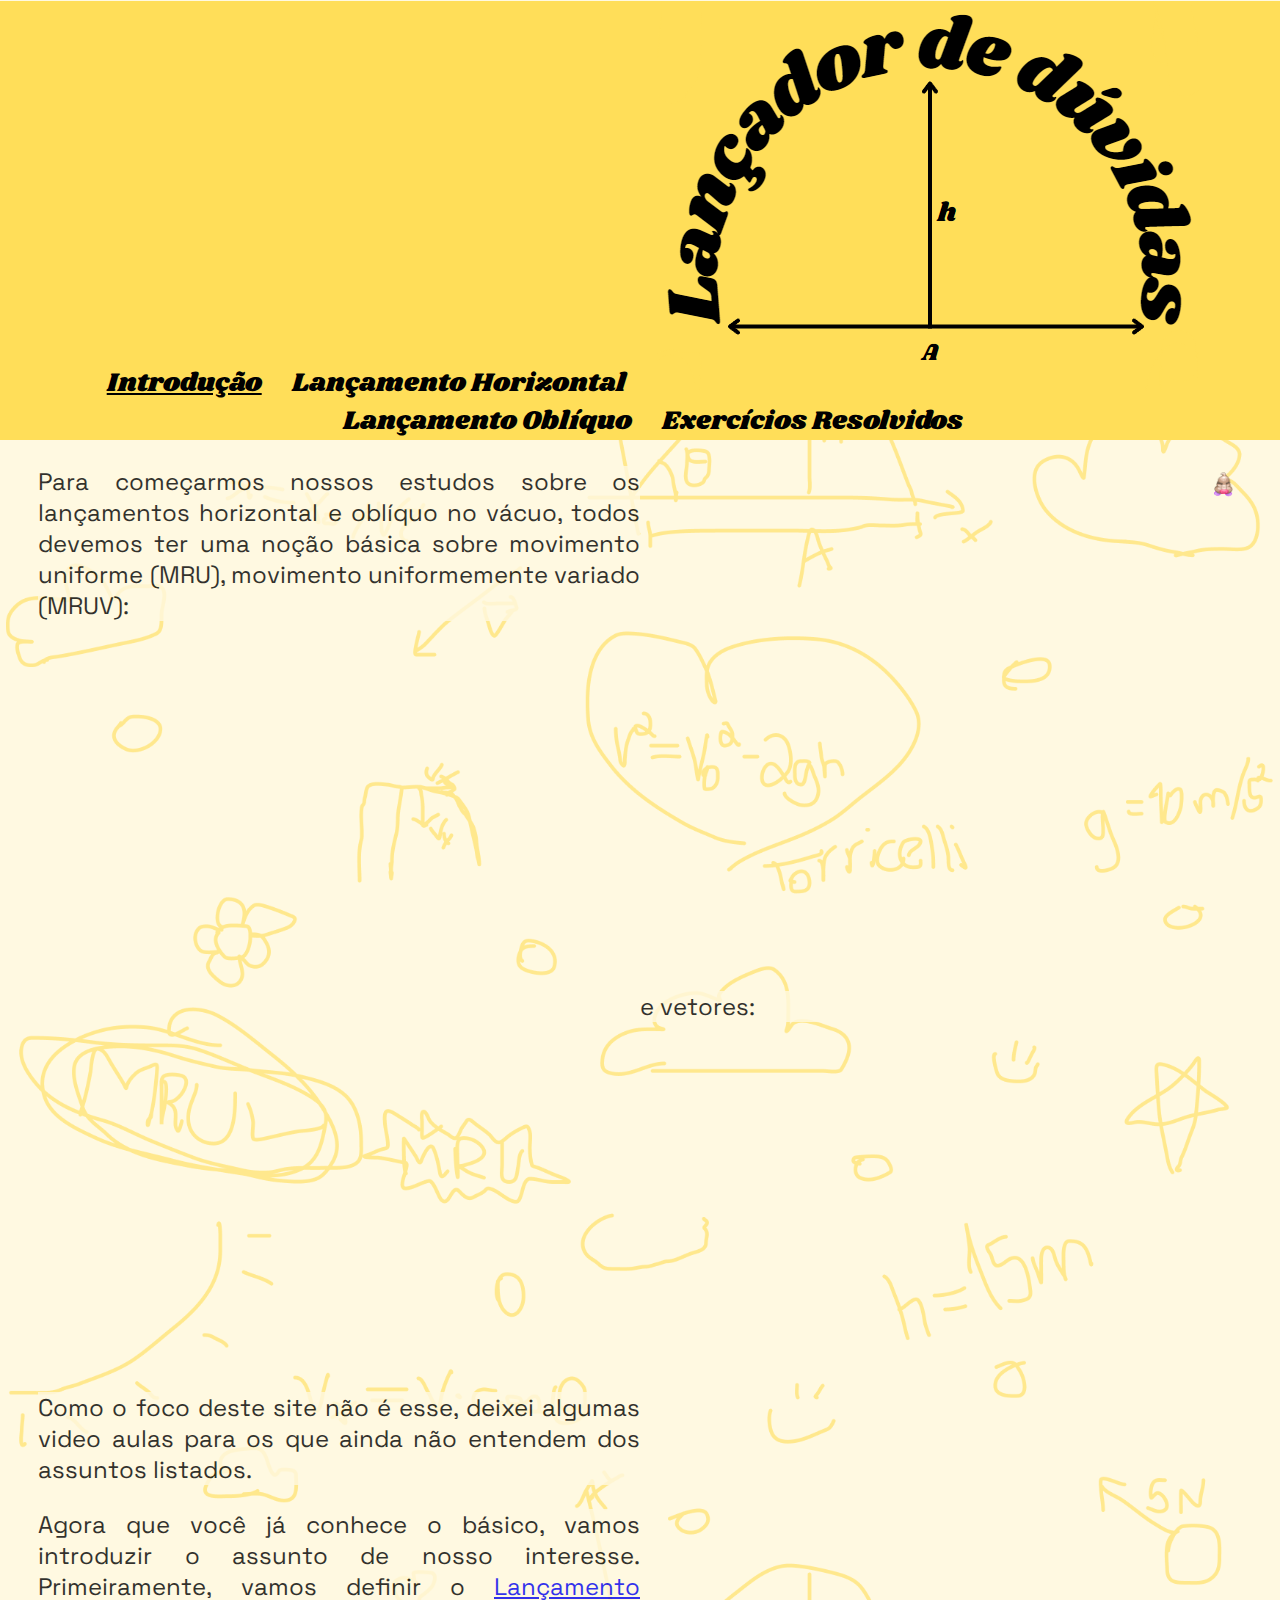
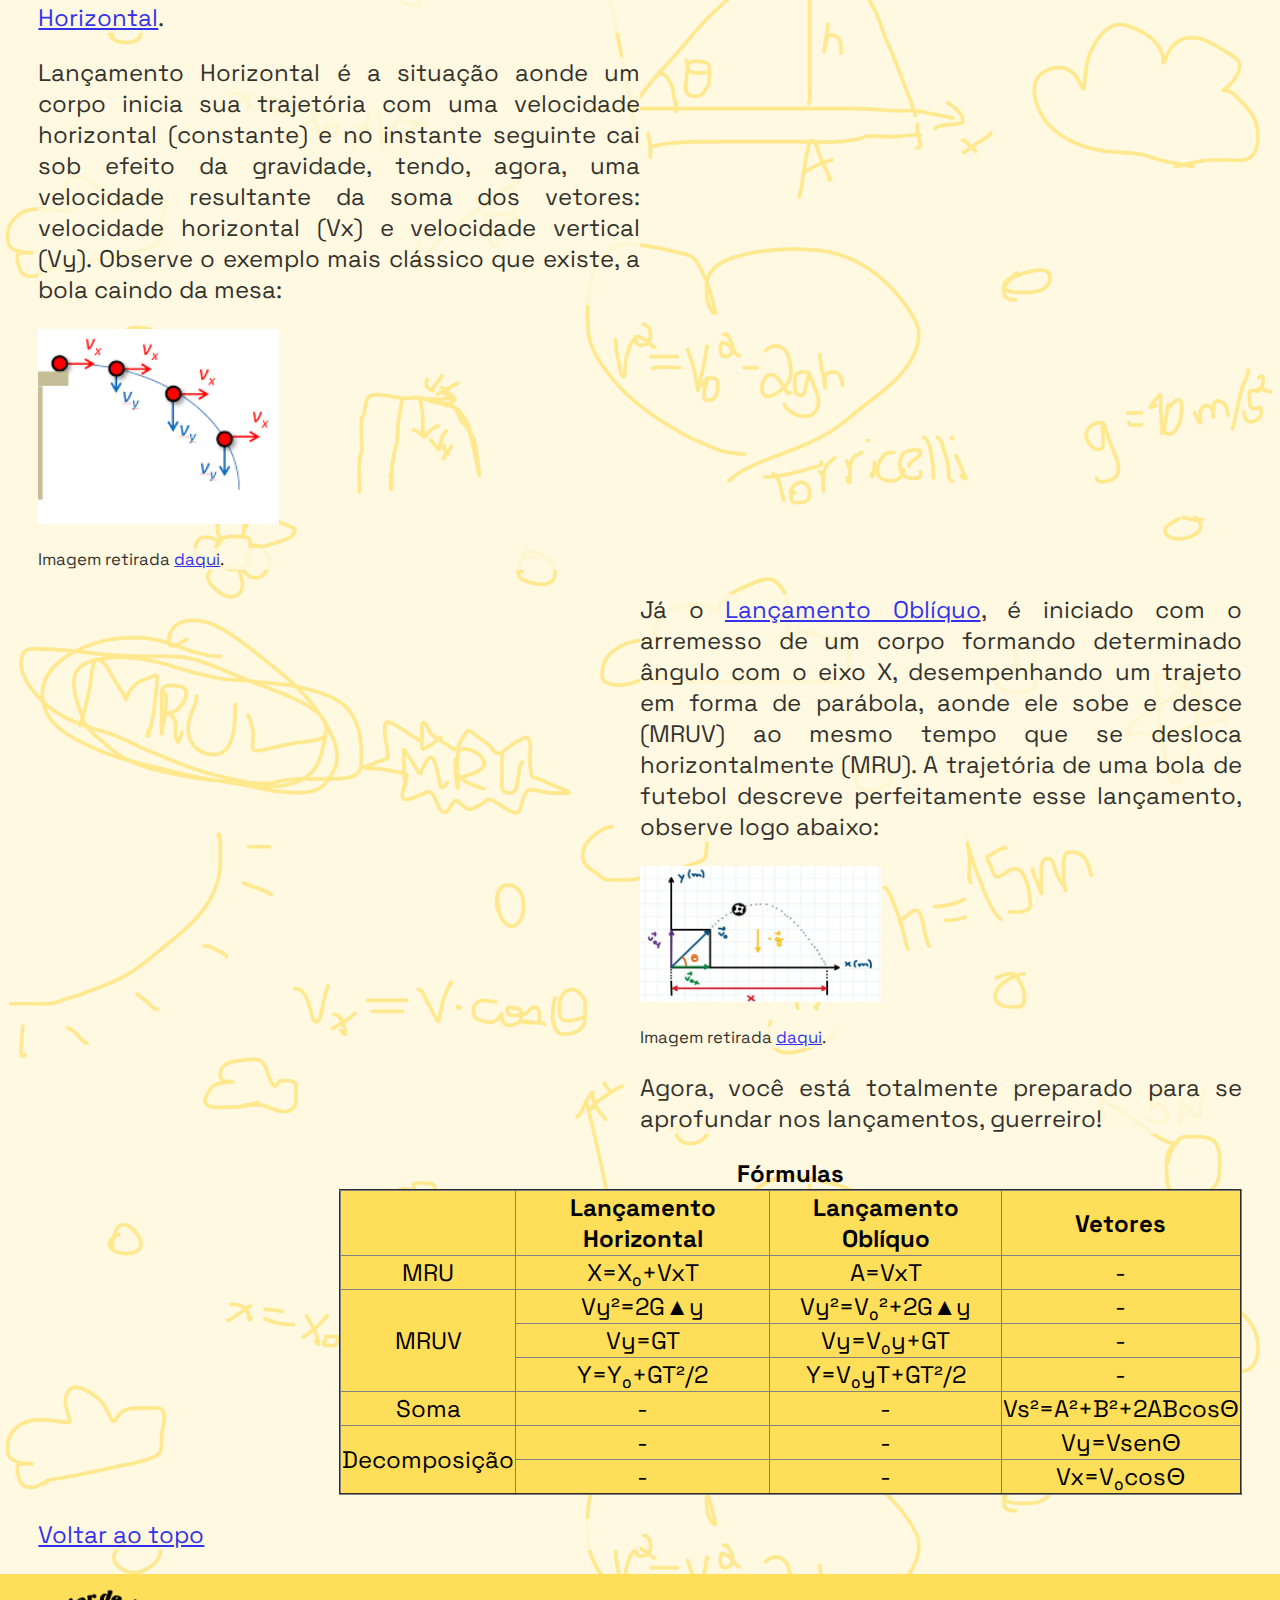
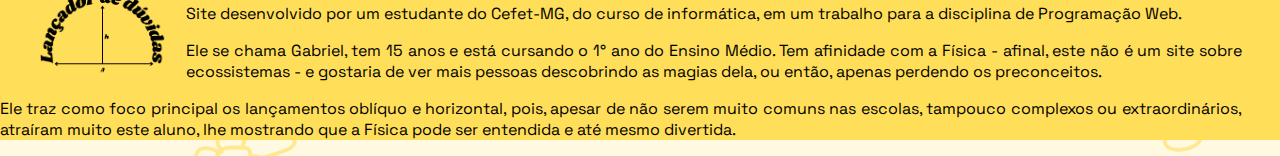
==== index.html @ 05a36626 "pagina principal" ====
<!DOCTYPE html>
<html lang="en">

<head>
    <meta charset="UTF-8">
    <meta http-equiv="X-UA-Compatible" content="IE=edge">
    <meta name="viewport" content="width=device-width, initial-scale=1.0">
    <title>Lançador de dúvidas</title>
    <link rel="stylesheet" type="text/css" href="stile.css" />
    <link rel="preconnect" href="https://fonts.googleapis.com">
    <link rel="preconnect" href="https://fonts.gstatic.com" crossorigin>
    <link href="https://fonts.googleapis.com/css2?family=Shrikhand&display=swap" rel="stylesheet">
    <link rel="preconnect" href="https://fonts.googleapis.com">
    <link rel="preconnect" href="https://fonts.gstatic.com" crossorigin>
    <link href="https://fonts.googleapis.com/css2?family=Space+Grotesk&display=swap" rel="stylesheet">
    <link rel="shortcut icon" href="./imgs/Logotipo.png">
</head>

<body>
    <header>
        <ul>
            <li class="sublinhado"><a href="index.html">Introdução</a></li>
            <li><a href="lhorizontal.html">Lançamento Horizontal</a></li>
            <li><img src="./imgs/Logotipo.png"
                    alt="Logotipo do site, é um desenho de um lançamento oblíquo feito com palavras"></li>
            <li><a href="lobliquo.html">Lançamento Oblíquo</a></li>
            <li><a href="exercicios.html">Exercícios Resolvidos</a></li>
        </ul>
    </header>
    <main>
        <a id="sorvetinho" href="https://poki.com.br/g/bad-ice-cream"><img src="./imgs/bad_icream.png"
                alt="sorvetinho do mau"></a>
        <p class="impar" id="semclear">
            Para começarmos nossos estudos sobre os lançamentos horizontal e oblíquo no
            vácuo, todos devemos ter uma noção básica sobre movimento uniforme (MRU),
            movimento uniformemente variado (MRUV):
        </p>
        <iframe class="impar" width="560" height="315" src="https://www.youtube.com/embed/4nbrPfeBbWY"
            title="YouTube video player" frameborder="0"
            allow="accelerometer; autoplay; clipboard-write; encrypted-media; gyroscope; picture-in-picture; web-share"
            allowfullscreen></iframe>
        <p class="par">
            e vetores:
        </p>
        <iframe class="par" width="560" height="315" src="https://www.youtube.com/embed/lexlX6PurIU"
            title="YouTube video player" frameborder="0"
            allow="accelerometer; autoplay; clipboard-write; encrypted-media; gyroscope; picture-in-picture; web-share"
            allowfullscreen></iframe>
        <p class="impar">
            Como o foco deste site não é esse, deixei algumas video aulas para os que
            ainda não entendem dos assuntos listados.
        </p>
        <p class="impar">
            Agora que você já conhece o básico, vamos introduzir o assunto de nosso
            interesse. Primeiramente, vamos definir o <a href="lhorizontal.html">Lançamento Horizontal</a>.
        </p>
        <p class="impar">
            Lançamento Horizontal é a situação aonde um corpo inicia sua trajetória com uma
            velocidade horizontal (constante) e no instante seguinte cai sob efeito da gravidade,
            tendo, agora, uma velocidade resultante da soma dos vetores: velocidade horizontal
            (Vx) e velocidade vertical (Vy). Observe o exemplo mais clássico que existe, a
            bola caindo da mesa:
        </p>
        <img class="imgbola" src="./imgs/lancamento_bola.png" alt="Uma bola sendo lançada de uma mesa">
        <p class="impar legenda">
            Imagem retirada <a
                href="https://blog.professorbrunofernandes.com.br/2019/06/06/resumo-de-fisica-lancamento-horizontal/">daqui</a>.
        </p>
        <p class="par">
            Já o <a href="lobliquo.html">Lançamento Oblíquo</a>, é iniciado com o arremesso de um corpo formando
            determinado ângulo com o eixo X, desempenhando um trajeto em forma de parábola,
            aonde ele sobe e desce (MRUV) ao mesmo tempo que se desloca horizontalmente
            (MRU). A trajetória de uma bola de futebol descreve perfeitamente esse
            lançamento, observe logo abaixo:
        </p>
        <img class="imgbola par" src="./imgs/obliquo_bola.jpg" alt="Lançamento de uma bola de futebol">
        <p class="legenda par">
            Imagem retirada <a href="https://brainly.com.br/tarefa/29369059">daqui</a>.
        </p>
        <p class="par">
            Agora, você está totalmente preparado para se aprofundar nos lançamentos, guerreiro!
        </p>
        <table border="2%">
            <thead>
                <caption><strong>Fórmulas</strong></caption>
                <tr>
                    <th>&nbsp;</th>
                    <th>Lançamento Horizontal</th>
                    <th>Lançamento Oblíquo</th>
                    <th>Vetores</th>
                </tr>
            </thead>
            <tbody>
                <tr>
                    <td>MRU</td>
                    <td>X=X&#8320;+VxT</td>
                    <td>A=VxT</td>
                    <td>-</td>
                </tr>
                <tr>
                    <td rowspan="3">MRUV</td>
                    <td>Vy²=2G▲y</td>
                    <td>Vy²=V&#8320;²+2G▲y</td>
                    <td>-</td>
                </tr>
                <tr>
                    <td>Vy=GT</td>
                    <td>Vy=V&#8320;y+GT</td>
                    <td>-</td>
                </tr>
                <tr>
                    <td>Y=Y&#8320;+GT²/2</td>
                    <td>Y=V&#8320;yT+GT²/2</td>
                    <td>-</td>
                </tr>
                <tr>
                    <td>Soma</td>
                    <td>-</td>
                    <td>-</td>
                    <td>Vs²=A²+B²+2ABcos&Theta;</td>
                </tr>
                <tr>
                    <td rowspan="2">Decomposição</td>
                    <td>-</td>
                    <td>-</td>
                    <td>Vy=Vsen&Theta;</td>
                </tr>
                <tr>
                    <td>-</td>
                    <td>-</td>
                    <td>Vx=V&#8320;cos&Theta;</td>
                </tr>
            </tbody>
        </table>
        <p class="impar">
            <a href="index.html">Voltar ao topo</a>
        </p>
    </main>
    <footer>
        <img id="logofinal" src="./imgs/Logotipo.png" alt="Logotipo">
        <p>
            Site desenvolvido por um estudante do Cefet-MG, do curso de informática,
            em um trabalho para a disciplina de Programação Web.
        </p>
        <p>
            Ele se chama Gabriel, tem 15 anos e está cursando o 1° ano do Ensino Médio.
            Tem afinidade com a Física - afinal, este não é um site sobre ecossistemas -
            e gostaria de ver mais pessoas descobrindo as magias dela, ou então, apenas
            perdendo os preconceitos.
        </p>
        <p>
            Ele traz como foco principal os lançamentos oblíquo e horizontal, pois,
            apesar de não serem muito comuns nas escolas, tampouco complexos ou
            extraordinários, atraíram muito este aluno, lhe mostrando que a Física
            pode ser entendida e até mesmo divertida.
        </p>
    </footer>
</body>

</html>
---- stile.css ----
html,
body {
    min-height: 100%;
}

body {
    margin: 0%;
    background-image: url(./imgs/background.png);
    background-size: contain;
    font-family: 'Space Grotesk', sans-serif;
    text-align: justify;
}

body ::selection,
body::selection{
    color: orangered;
    background: #FFDE59;
}

header {
    background-color: #FFDE59;
    text-align: center;
    font-family: 'Shrikhand', cursive;
    font-size: 165%;
    margin-top: -2%;
}

header a {
    text-decoration: none;
    color: black;
}

header a:hover {
    color: #6b5600;
}

header a:active {
    color: orangered;
}

.sublinhado {
    text-decoration: underline;
}

ul {
    padding-left: 0%;
}

li {
    display: inline-block;
    margin-left: 2%;
}

a img {
    width: 3%;
    float: right;
    animation: girando .5s ease-in 0s infinite alternate;
}

@keyframes girando {
    to {
        transform: rotate(-45deg);
    }

    from {
        transform: rotate(45deg);
    }
}

#semclear {
    clear: none;
}

main {
    margin-left: 3%;
    margin-right: 3%;
    font-size: 150%;
}

main p {
    opacity: 80%;
    clear: both;
    background: #FFF9E1;
}

.impar {
    margin-right: 50%;
}

.par {
    margin-left: 50%;
}

.imgbola{
    width: 20%;
}
.imgbola:hover{
    animation: girando .5s ease-in 0s infinite alternate;
}

.legenda{
    font-size: 70%;
}

table{
    text-align: center;
    margin-left: 25%;
    background: #FFDE59;
    border-collapse: collapse;
}

tr:hover{
    background: #ecbf0b;
}

footer {
    background: #FFDE59;
    clear: both;
    padding-top: 1%;
}

footer p {
    margin-right: 3%;
}

#logofinal {
    float: left;
    width: 10%;
    border: #FFDE59 solid 1%;
    padding-right: 1.5%;
    margin-left: 3%;
}
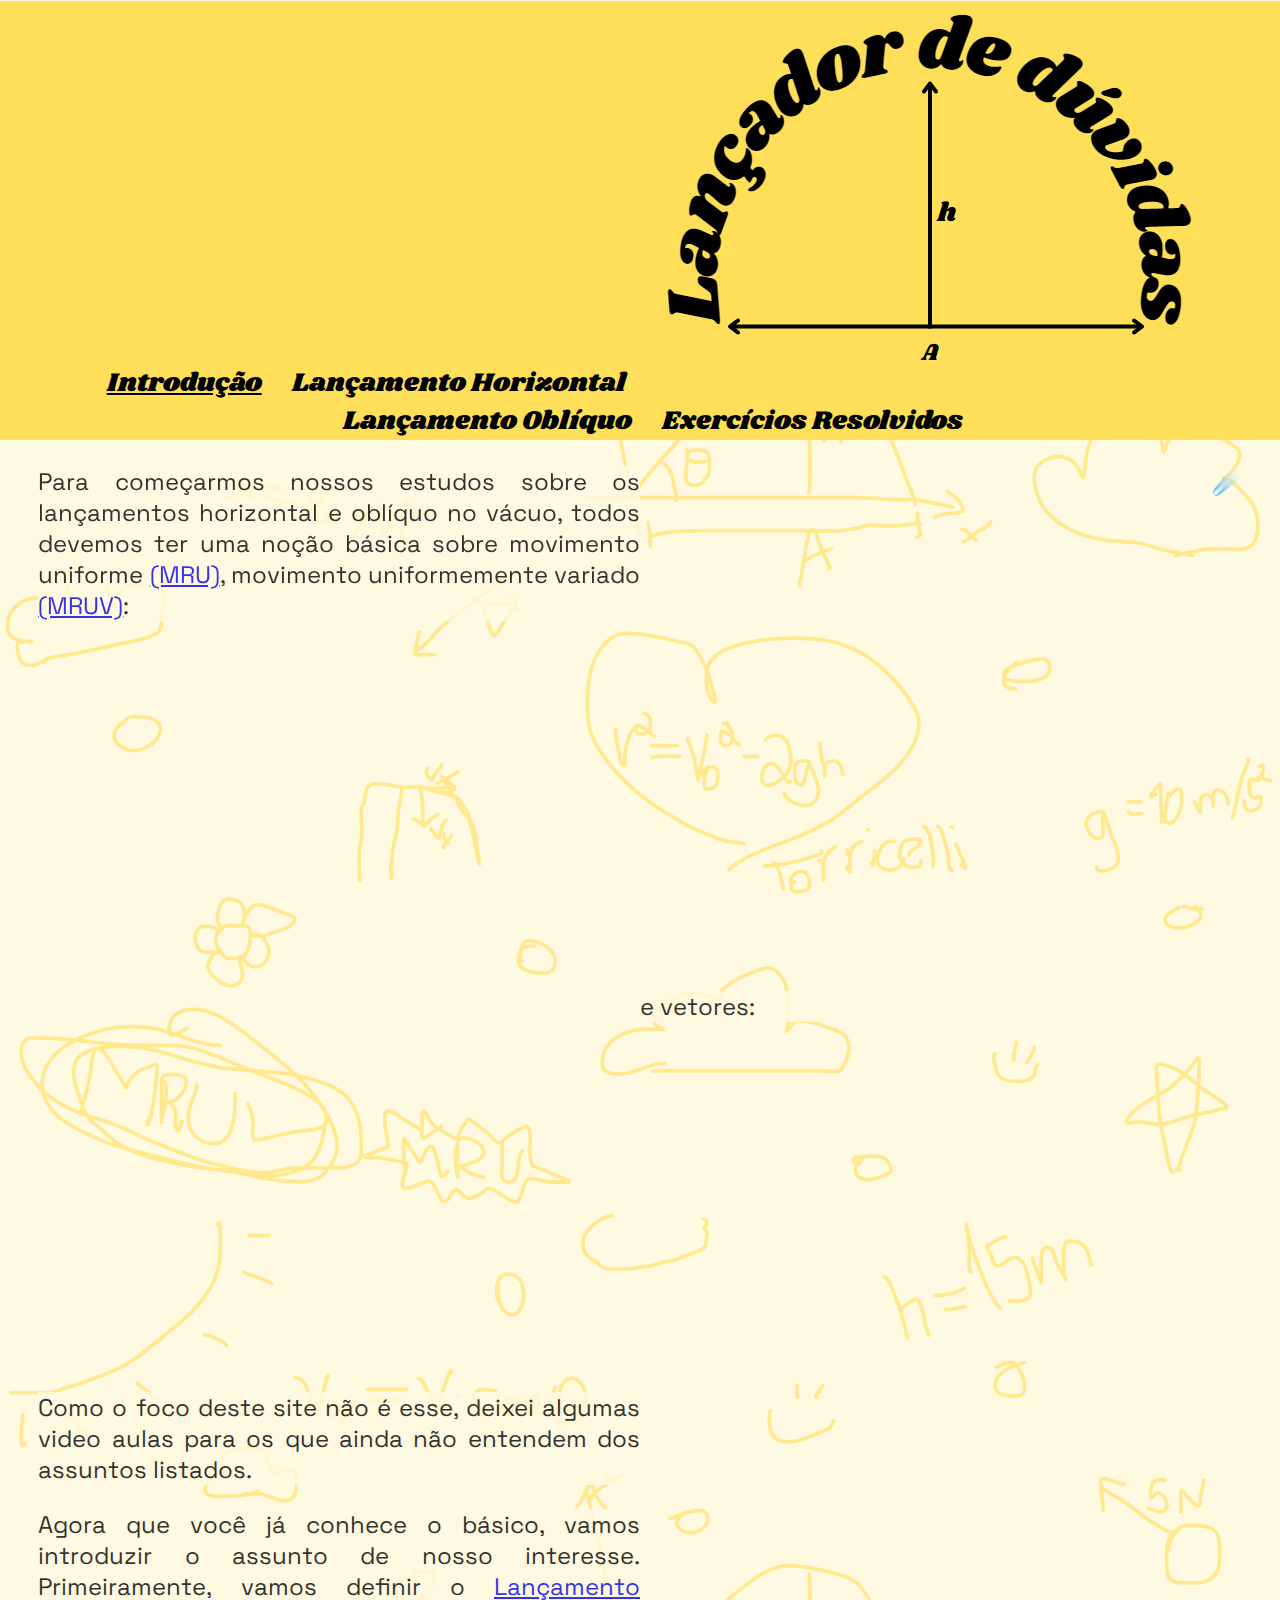
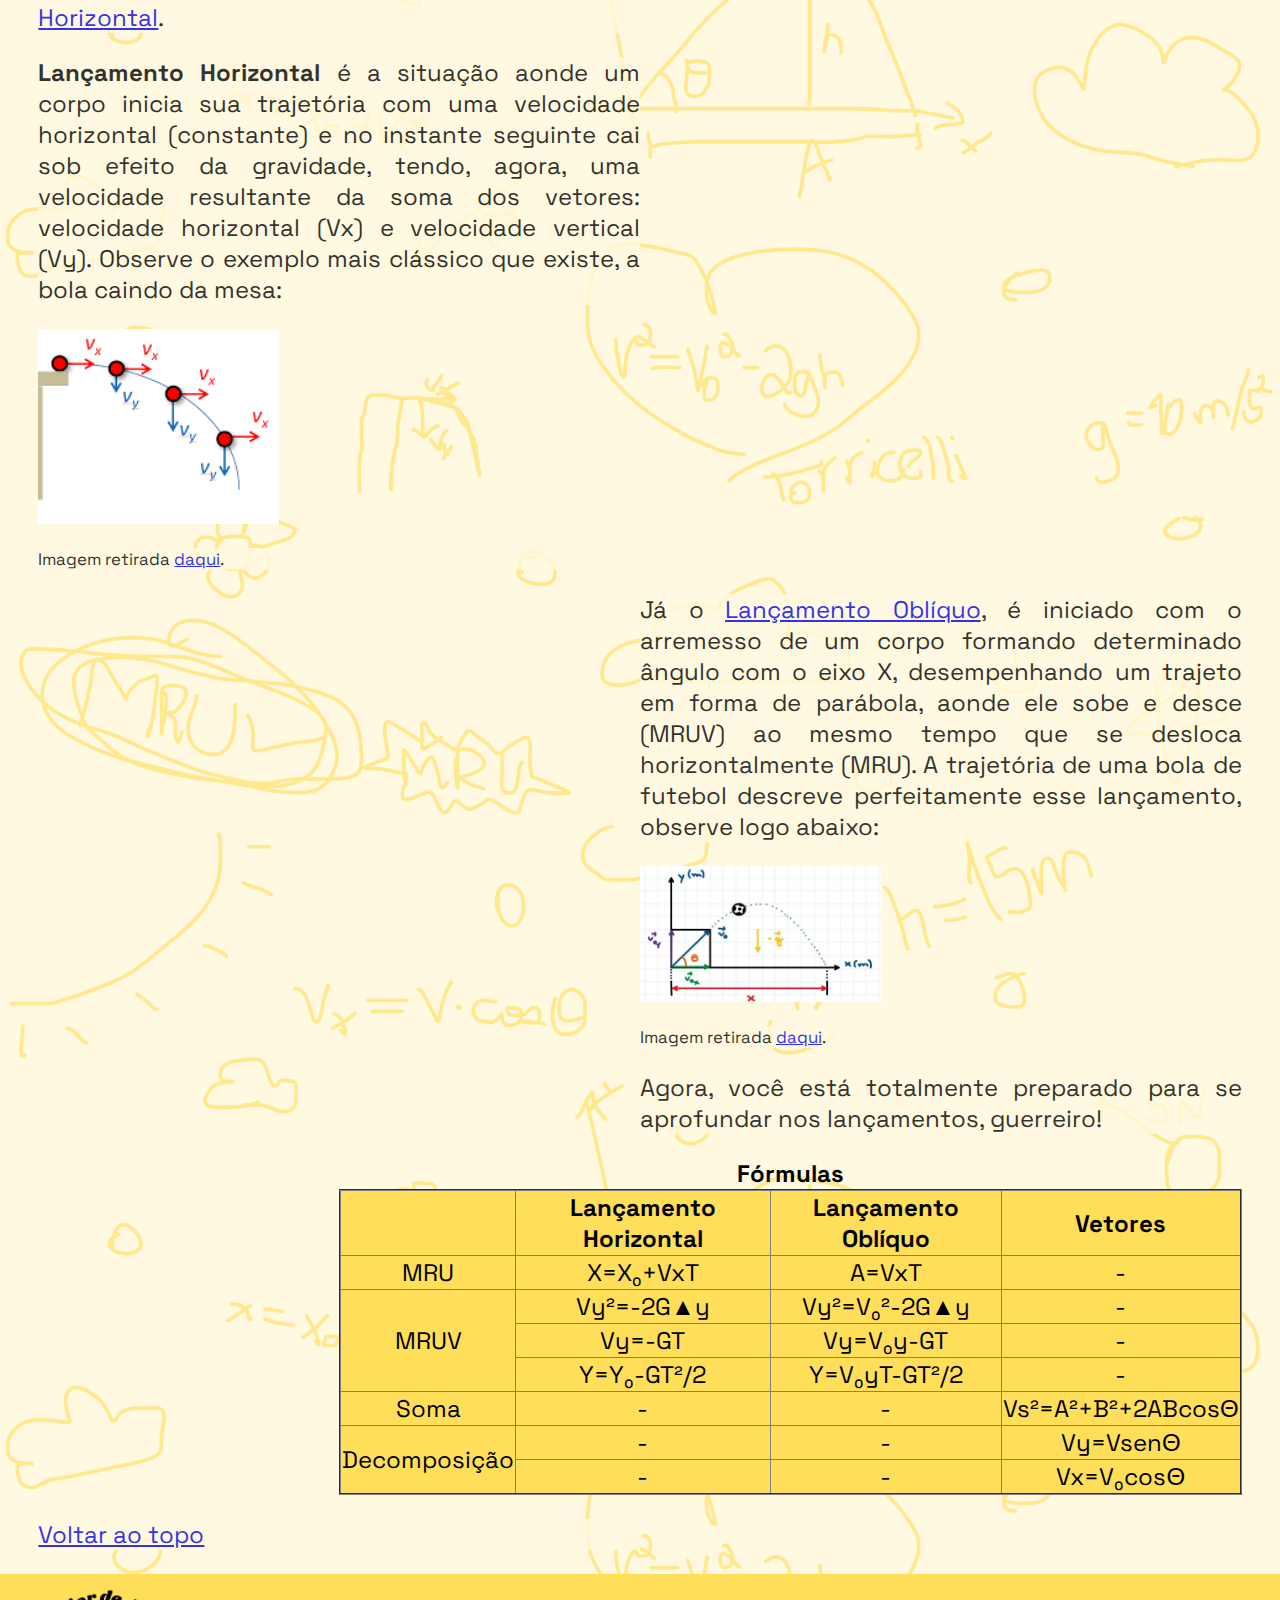
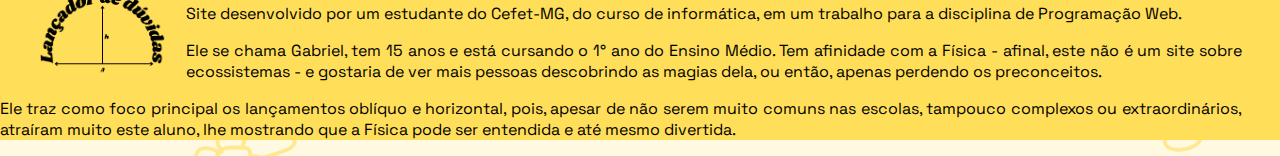
==== commit e164c003: "mapas mentais/mudanças lançamento horizontal" ====
--- a/index.html
+++ b/index.html
@@ -28,12 +28,11 @@
         </ul>
     </header>
     <main>
-        <a id="sorvetinho" href="https://poki.com.br/g/bad-ice-cream"><img src="./imgs/bad_icream.png"
-                alt="sorvetinho do mau"></a>
-        <p class="impar" id="semclear">
+        <a class="easteregg" href="https://phet.colorado.edu/sims/html/projectile-motion/latest/projectile-motion_all.html?locale=pt_BR">☄️</a>
+        <p class="impar semclear">
             Para começarmos nossos estudos sobre os lançamentos horizontal e oblíquo no
-            vácuo, todos devemos ter uma noção básica sobre movimento uniforme (MRU),
-            movimento uniformemente variado (MRUV):
+            vácuo, todos devemos ter uma noção básica sobre movimento uniforme <a href="./imgs/mapa_mru.pdf">(MRU)</a>,
+            movimento uniformemente variado <a href="./imgs/mapa_mruv.jpeg">(MRUV)</a>:
         </p>
         <iframe class="impar" width="560" height="315" src="https://www.youtube.com/embed/4nbrPfeBbWY"
             title="YouTube video player" frameborder="0"
@@ -55,7 +54,7 @@
             interesse. Primeiramente, vamos definir o <a href="lhorizontal.html">Lançamento Horizontal</a>.
         </p>
         <p class="impar">
-            Lançamento Horizontal é a situação aonde um corpo inicia sua trajetória com uma
+            <strong>Lançamento Horizontal </strong>é a situação aonde um corpo inicia sua trajetória com uma
             velocidade horizontal (constante) e no instante seguinte cai sob efeito da gravidade,
             tendo, agora, uma velocidade resultante da soma dos vetores: velocidade horizontal
             (Vx) e velocidade vertical (Vy). Observe o exemplo mais clássico que existe, a
@@ -99,18 +98,18 @@
                 </tr>
                 <tr>
                     <td rowspan="3">MRUV</td>
-                    <td>Vy²=2G▲y</td>
-                    <td>Vy²=V&#8320;²+2G▲y</td>
+                    <td>Vy²=-2G▲y</td>
+                    <td>Vy²=V&#8320;²-2G▲y</td>
                     <td>-</td>
                 </tr>
                 <tr>
-                    <td>Vy=GT</td>
-                    <td>Vy=V&#8320;y+GT</td>
+                    <td>Vy=-GT</td>
+                    <td>Vy=V&#8320;y-GT</td>
                     <td>-</td>
                 </tr>
                 <tr>
-                    <td>Y=Y&#8320;+GT²/2</td>
-                    <td>Y=V&#8320;yT+GT²/2</td>
+                    <td>Y=Y&#8320;-GT²/2</td>
+                    <td>Y=V&#8320;yT-GT²/2</td>
                     <td>-</td>
                 </tr>
                 <tr>
--- a/stile.css
+++ b/stile.css
@@ -51,10 +51,14 @@
     margin-left: 2%;
 }
 
-a img {
-    width: 3%;
+.easteregg {
+    text-size: 200%;
     float: right;
-    animation: girando .5s ease-in 0s infinite alternate;
+    animation: girando .5s ease-in-out 0s infinite alternate;
+    text-decoration: none;
+    position: sticky;
+    right: 1%;
+    top: 5%;
 }
 
 @keyframes girando {
@@ -67,7 +71,7 @@
     }
 }
 
-#semclear {
+.semclear {
     clear: none;
 }
 
@@ -129,4 +133,29 @@
     border: #FFDE59 solid 1%;
     padding-right: 1.5%;
     margin-left: 3%;
+}
+#arremesso{
+    margin-left: 45%;
+    margin-right: 49.5%;
+    opacity: 1;
+    background: none;
+    font-size: 300%;
+    position: relative;
+    animation: lhorizontal 3s ease-in 0s infinite normal;
+}
+@keyframes lhorizontal {
+    to{
+        top: 0;
+        left:0;
+    }
+    from{
+        transform: translateY(-100%);
+        left: -10%;
+    }
+}
+dl{
+    opacity: .8;
+}
+#creditos{
+    font-size: 85%;
 }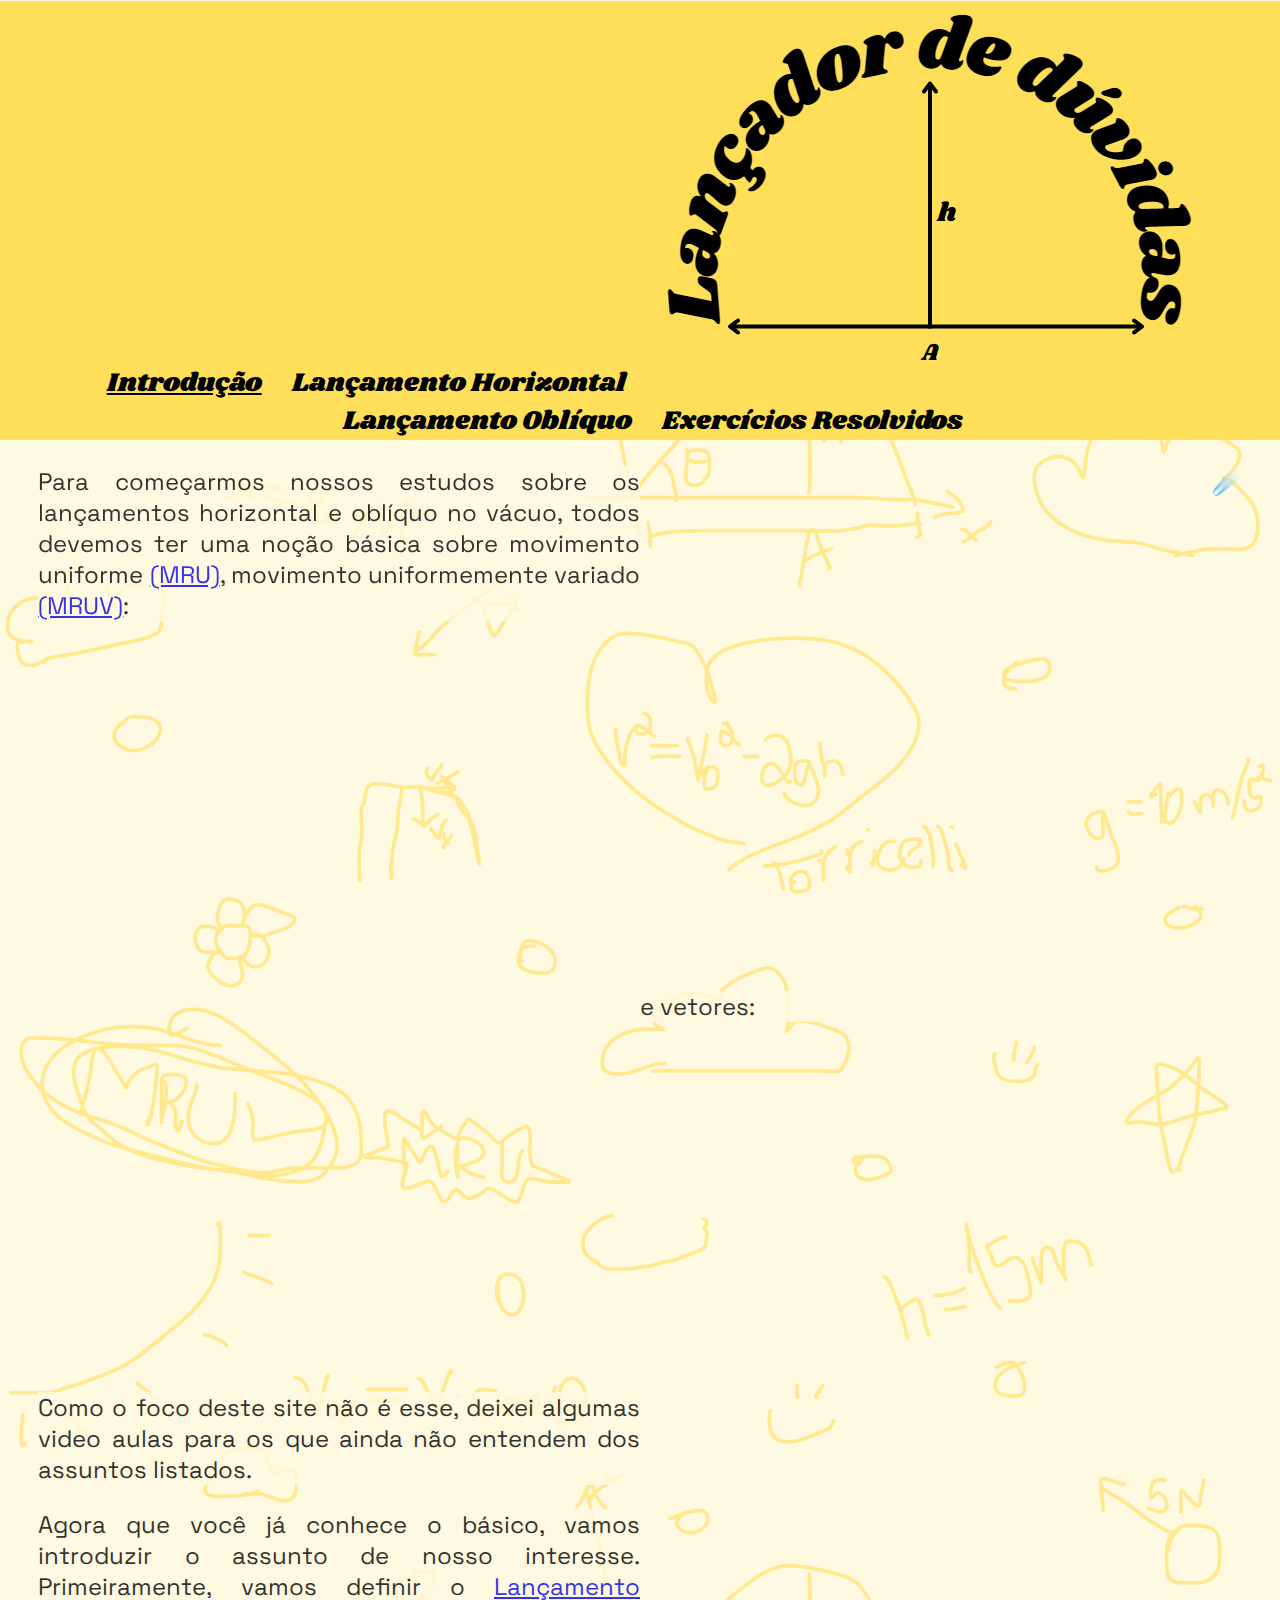
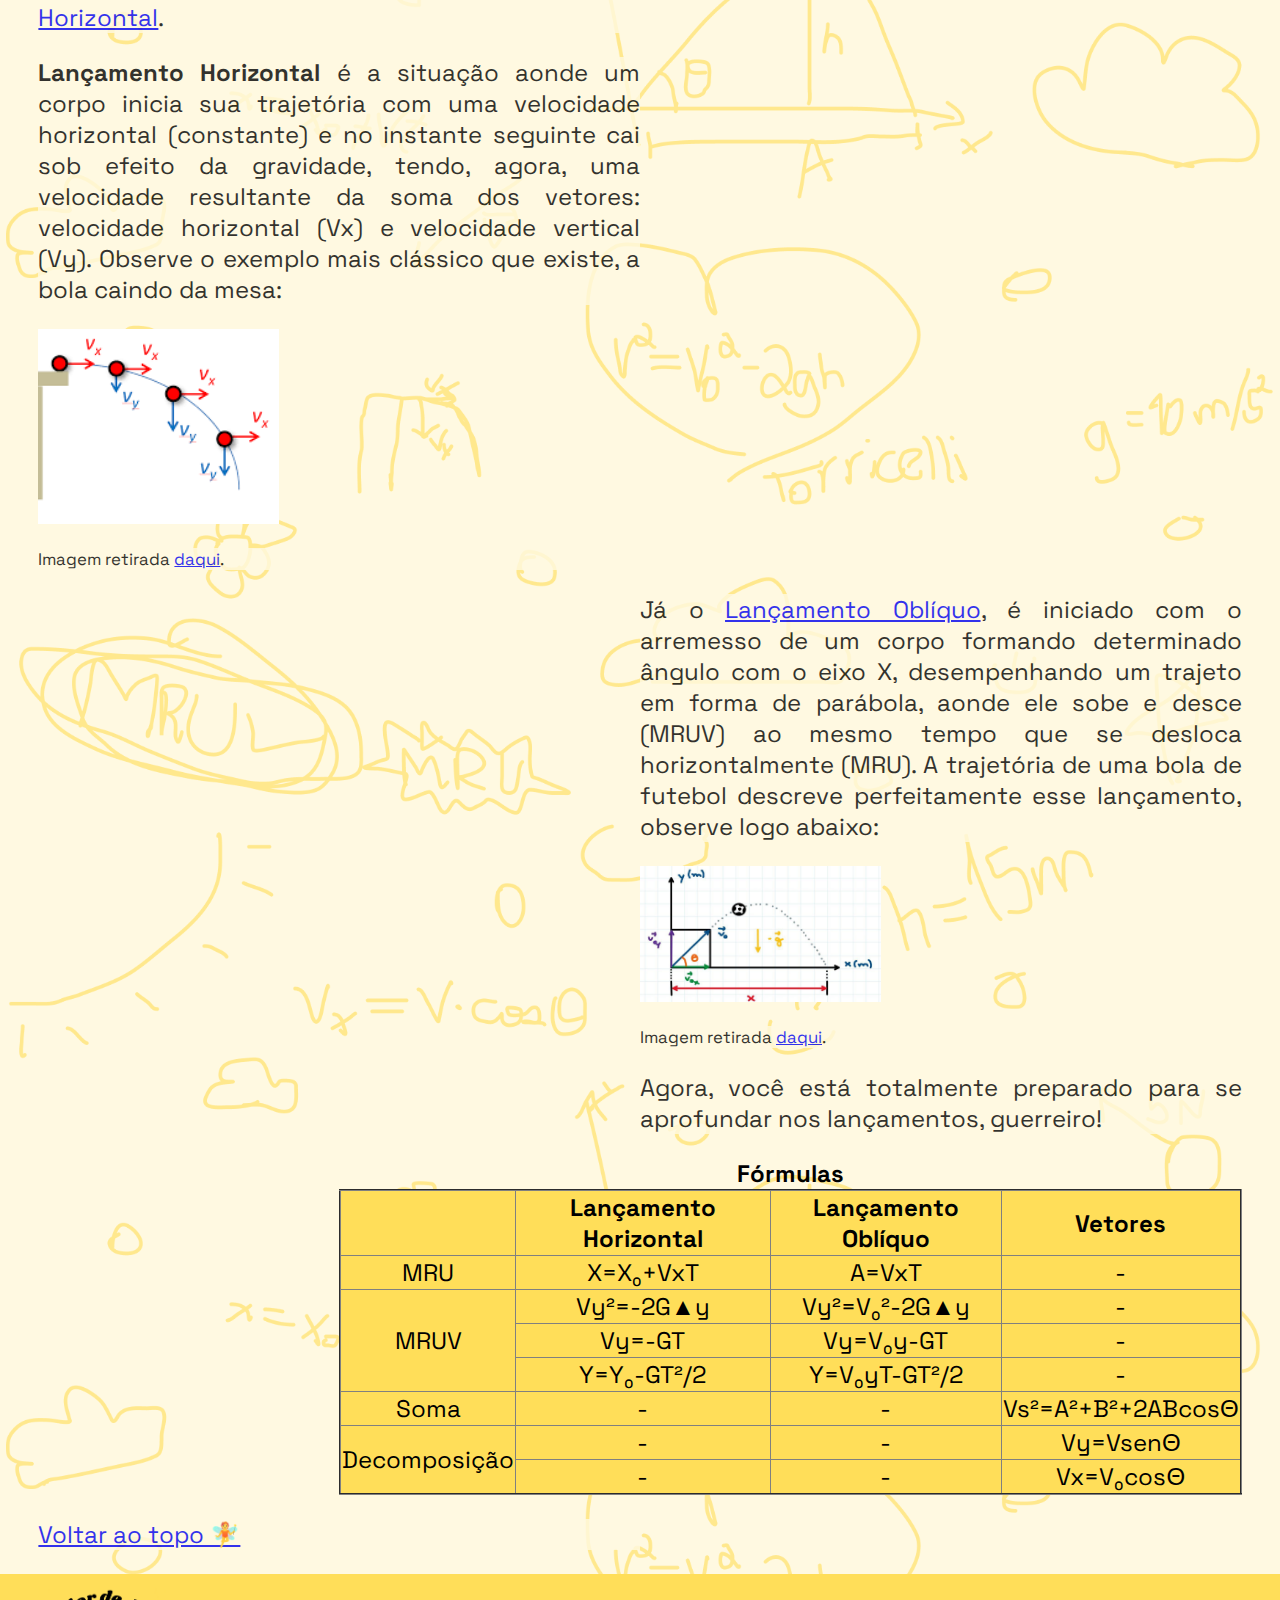
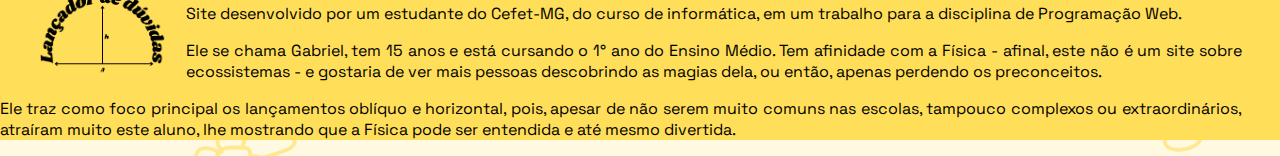
==== commit db75a9ef: "lançamento horizontal pronto" ====
--- a/index.html
+++ b/index.html
@@ -132,7 +132,7 @@
             </tbody>
         </table>
         <p class="impar">
-            <a href="index.html">Voltar ao topo</a>
+            <a href="index.html">Voltar ao topo 🧚</a>
         </p>
     </main>
     <footer>
--- a/stile.css
+++ b/stile.css
@@ -153,8 +153,15 @@
         left: -10%;
     }
 }
+main li{
+    opacity: .8;
+    display: block;
+}
 dl{
     opacity: .8;
+}
+dd{
+    margin-left: 0%;
 }
 #creditos{
     font-size: 85%;
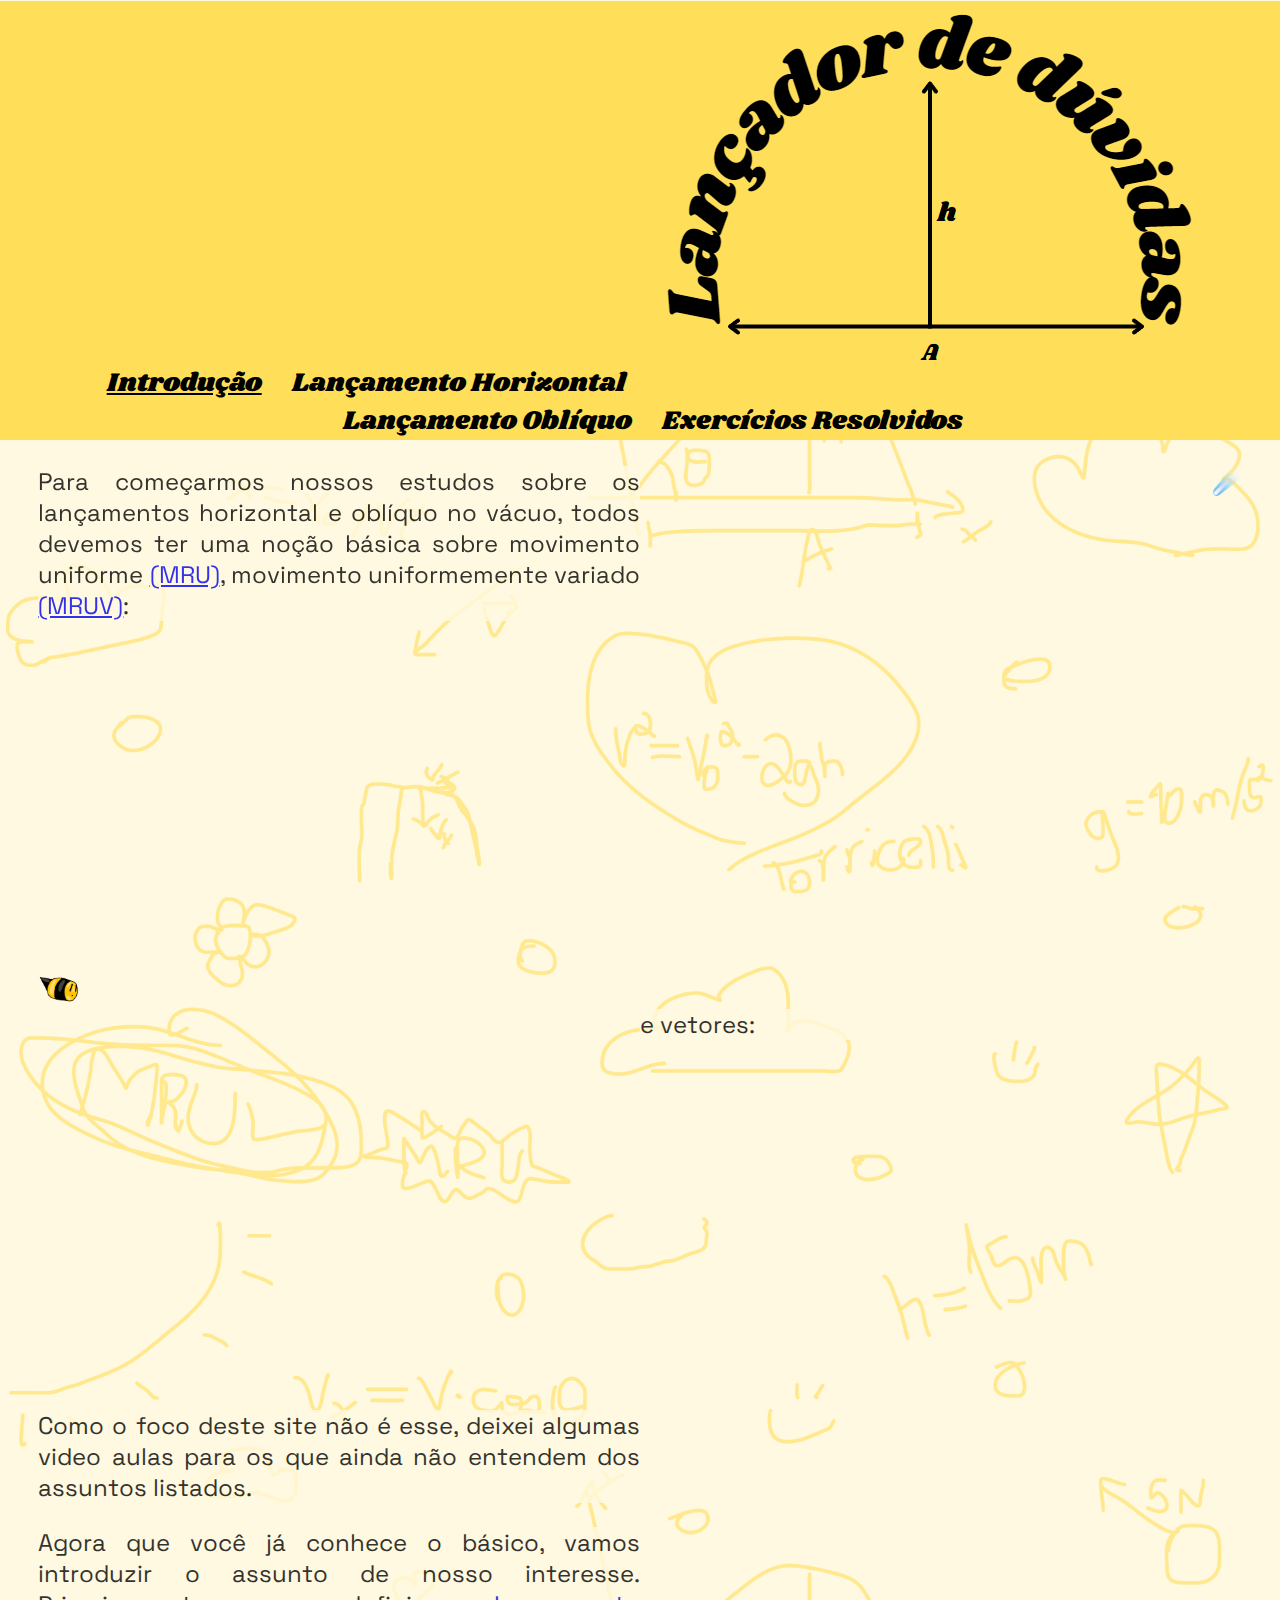
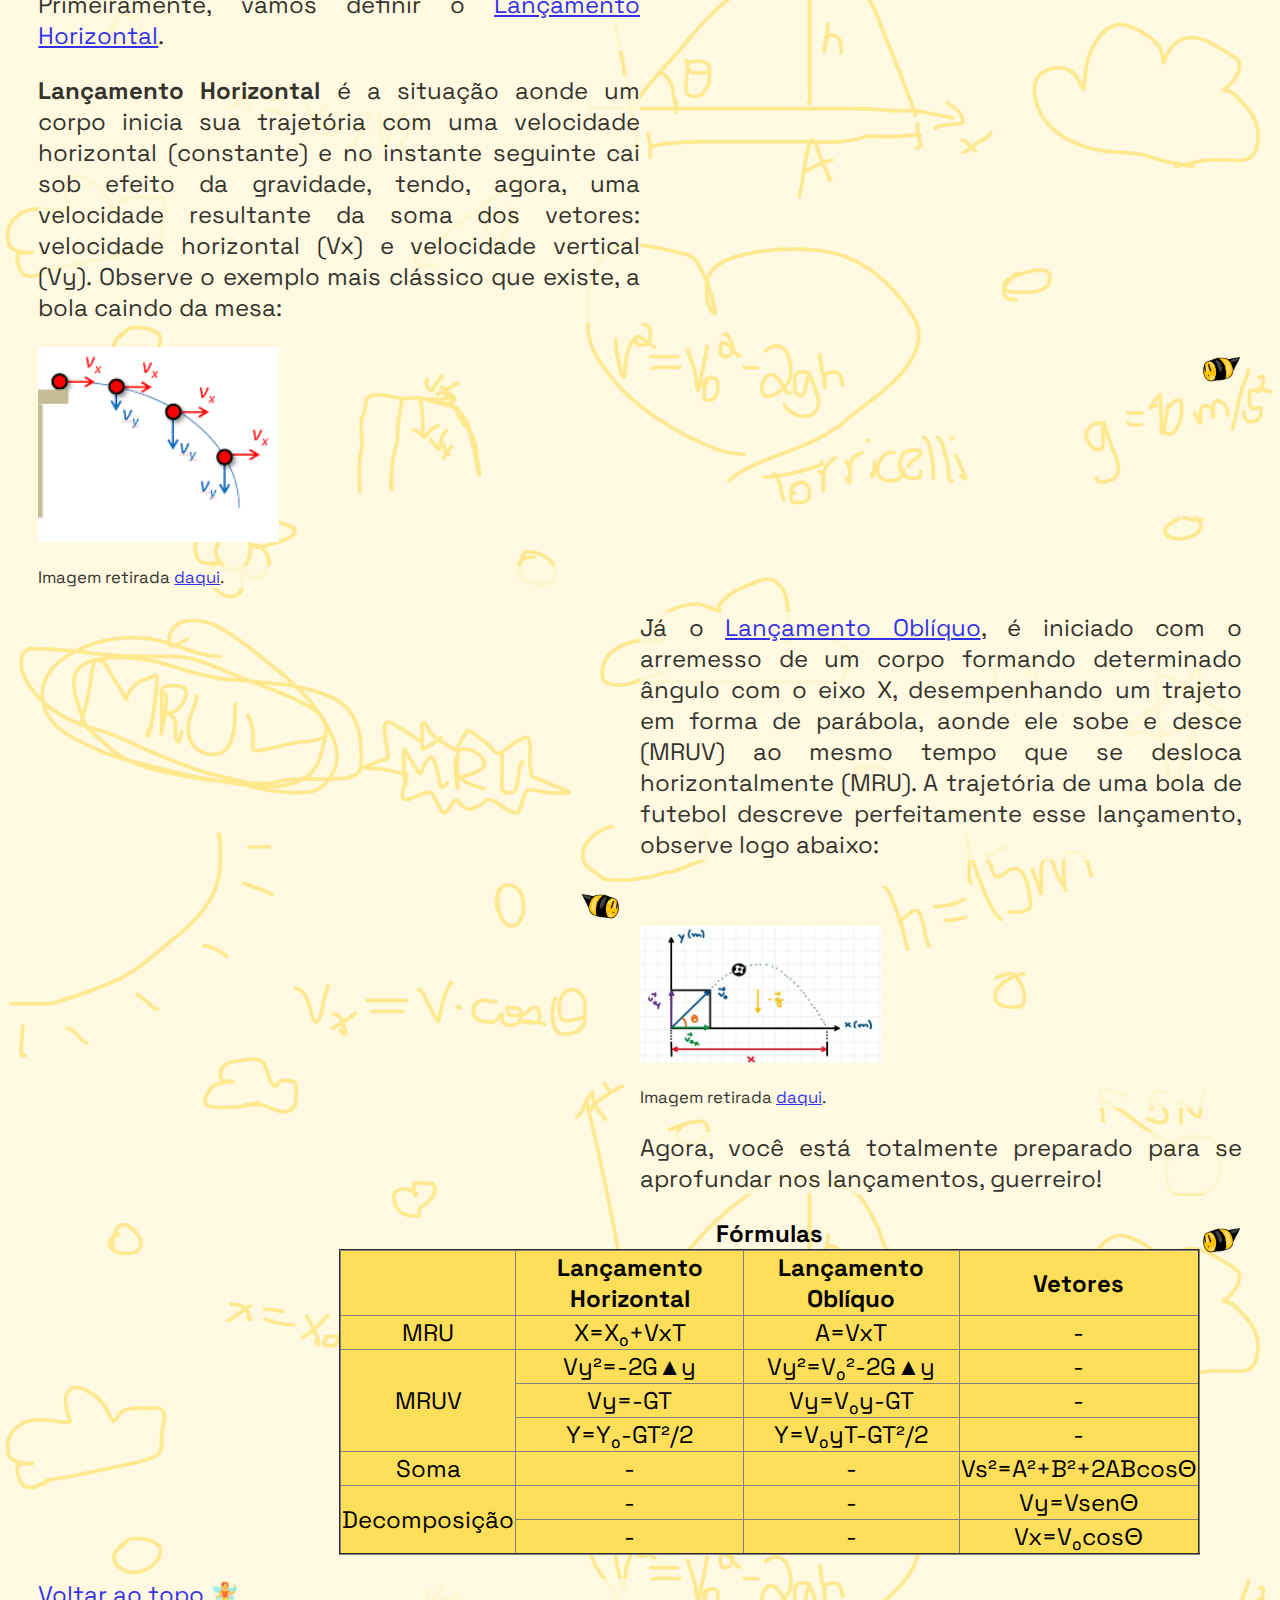
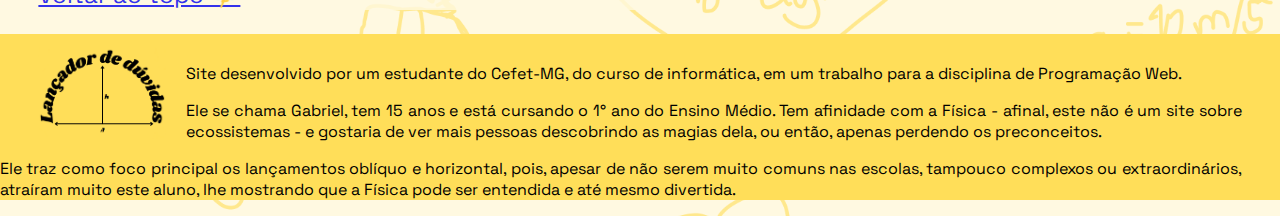
==== commit d7c4fad3: "easter egg" ====
--- a/index.html
+++ b/index.html
@@ -17,7 +17,7 @@
 </head>
 
 <body>
-    <header>
+    <header>        
         <ul>
             <li class="sublinhado"><a href="index.html">Introdução</a></li>
             <li><a href="lhorizontal.html">Lançamento Horizontal</a></li>
@@ -28,7 +28,9 @@
         </ul>
     </header>
     <main>
-        <a class="easteregg" href="https://phet.colorado.edu/sims/html/projectile-motion/latest/projectile-motion_all.html?locale=pt_BR">☄️</a>
+
+        <a class="easteregg"
+            href="https://phet.colorado.edu/sims/html/projectile-motion/latest/projectile-motion_all.html?locale=pt_BR">☄️</a>
         <p class="impar semclear">
             Para começarmos nossos estudos sobre os lançamentos horizontal e oblíquo no
             vácuo, todos devemos ter uma noção básica sobre movimento uniforme <a href="./imgs/mapa_mru.pdf">(MRU)</a>,
@@ -37,7 +39,8 @@
         <iframe class="impar" width="560" height="315" src="https://www.youtube.com/embed/4nbrPfeBbWY"
             title="YouTube video player" frameborder="0"
             allow="accelerometer; autoplay; clipboard-write; encrypted-media; gyroscope; picture-in-picture; web-share"
-            allowfullscreen></iframe>
+            allowfullscreen></iframe>        
+            <img class="bee beel" src="./imgs/bee.png">
         <p class="par">
             e vetores:
         </p>
@@ -60,6 +63,7 @@
             (Vx) e velocidade vertical (Vy). Observe o exemplo mais clássico que existe, a
             bola caindo da mesa:
         </p>
+        <img class="bee beer" src="./imgs/bee2.png">
         <img class="imgbola" src="./imgs/lancamento_bola.png" alt="Uma bola sendo lançada de uma mesa">
         <p class="impar legenda">
             Imagem retirada <a
@@ -72,6 +76,7 @@
             (MRU). A trajetória de uma bola de futebol descreve perfeitamente esse
             lançamento, observe logo abaixo:
         </p>
+        <img class="bee beel" id="bee1" src="./imgs/bee.png">
         <img class="imgbola par" src="./imgs/obliquo_bola.jpg" alt="Lançamento de uma bola de futebol">
         <p class="legenda par">
             Imagem retirada <a href="https://brainly.com.br/tarefa/29369059">daqui</a>.
@@ -130,6 +135,7 @@
                     <td>Vx=V&#8320;cos&Theta;</td>
                 </tr>
             </tbody>
+            <img class="bee beer" src="./imgs/bee2.png">
         </table>
         <p class="impar">
             <a href="index.html">Voltar ao topo 🧚</a>
--- a/stile.css
+++ b/stile.css
@@ -54,7 +54,7 @@
 .easteregg {
     text-size: 200%;
     float: right;
-    animation: girando .5s ease-in-out 0s infinite alternate;
+    animation: girando 3.5s ease-in-out 0s infinite alternate;
     text-decoration: none;
     position: sticky;
     right: 1%;
@@ -99,7 +99,7 @@
     width: 20%;
 }
 .imgbola:hover{
-    animation: girando .5s ease-in 0s infinite alternate;
+    animation: girando 2s ease-in 0s infinite alternate;
 }
 
 .legenda{
@@ -163,6 +163,23 @@
 dd{
     margin-left: 0%;
 }
+.bee{
+    width: 3.5%;
+    transition: transform 400ms linear;
+}
+.bee:hover{
+    transform: translateY(10%);
+}
+.beer{
+    float: right;       
+}
+
+.beel{
+    float: left;
+}
+#bee1{
+    margin-left: 45%;
+}
 #creditos{
     font-size: 85%;
 }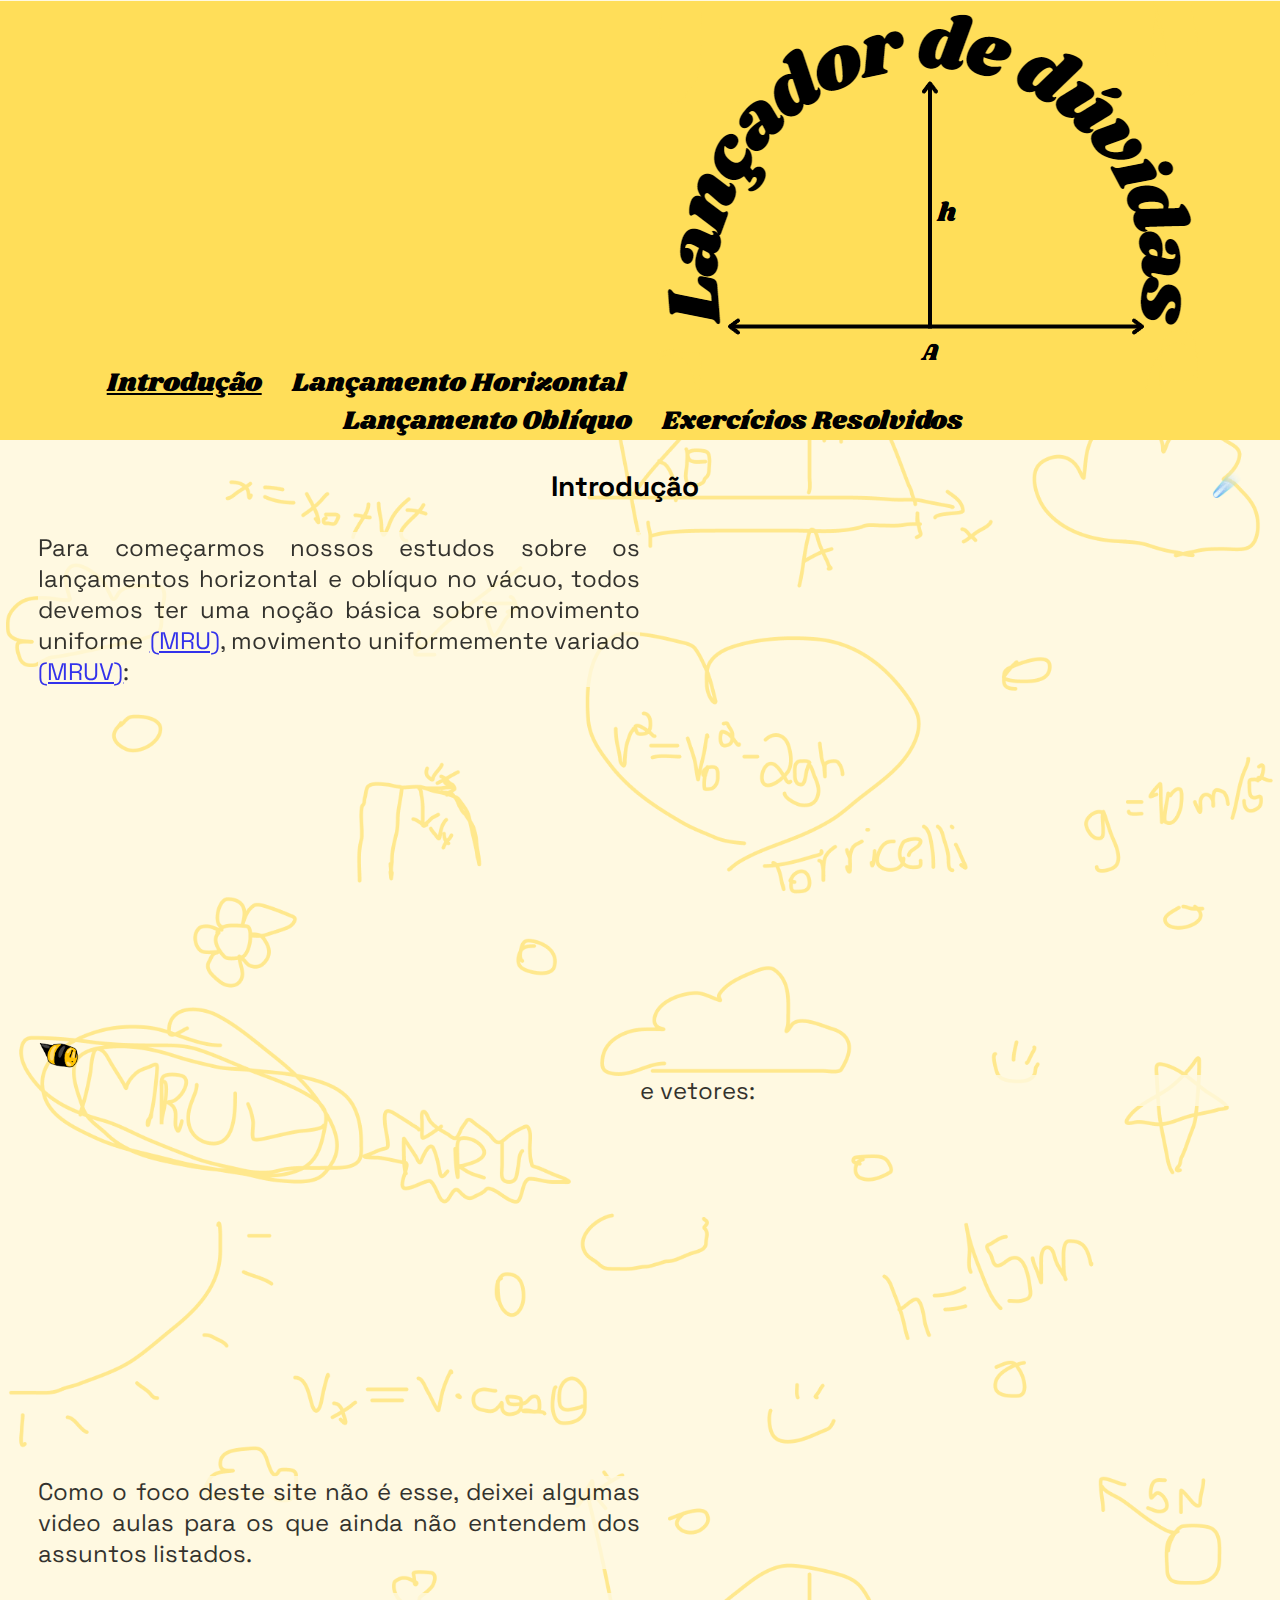
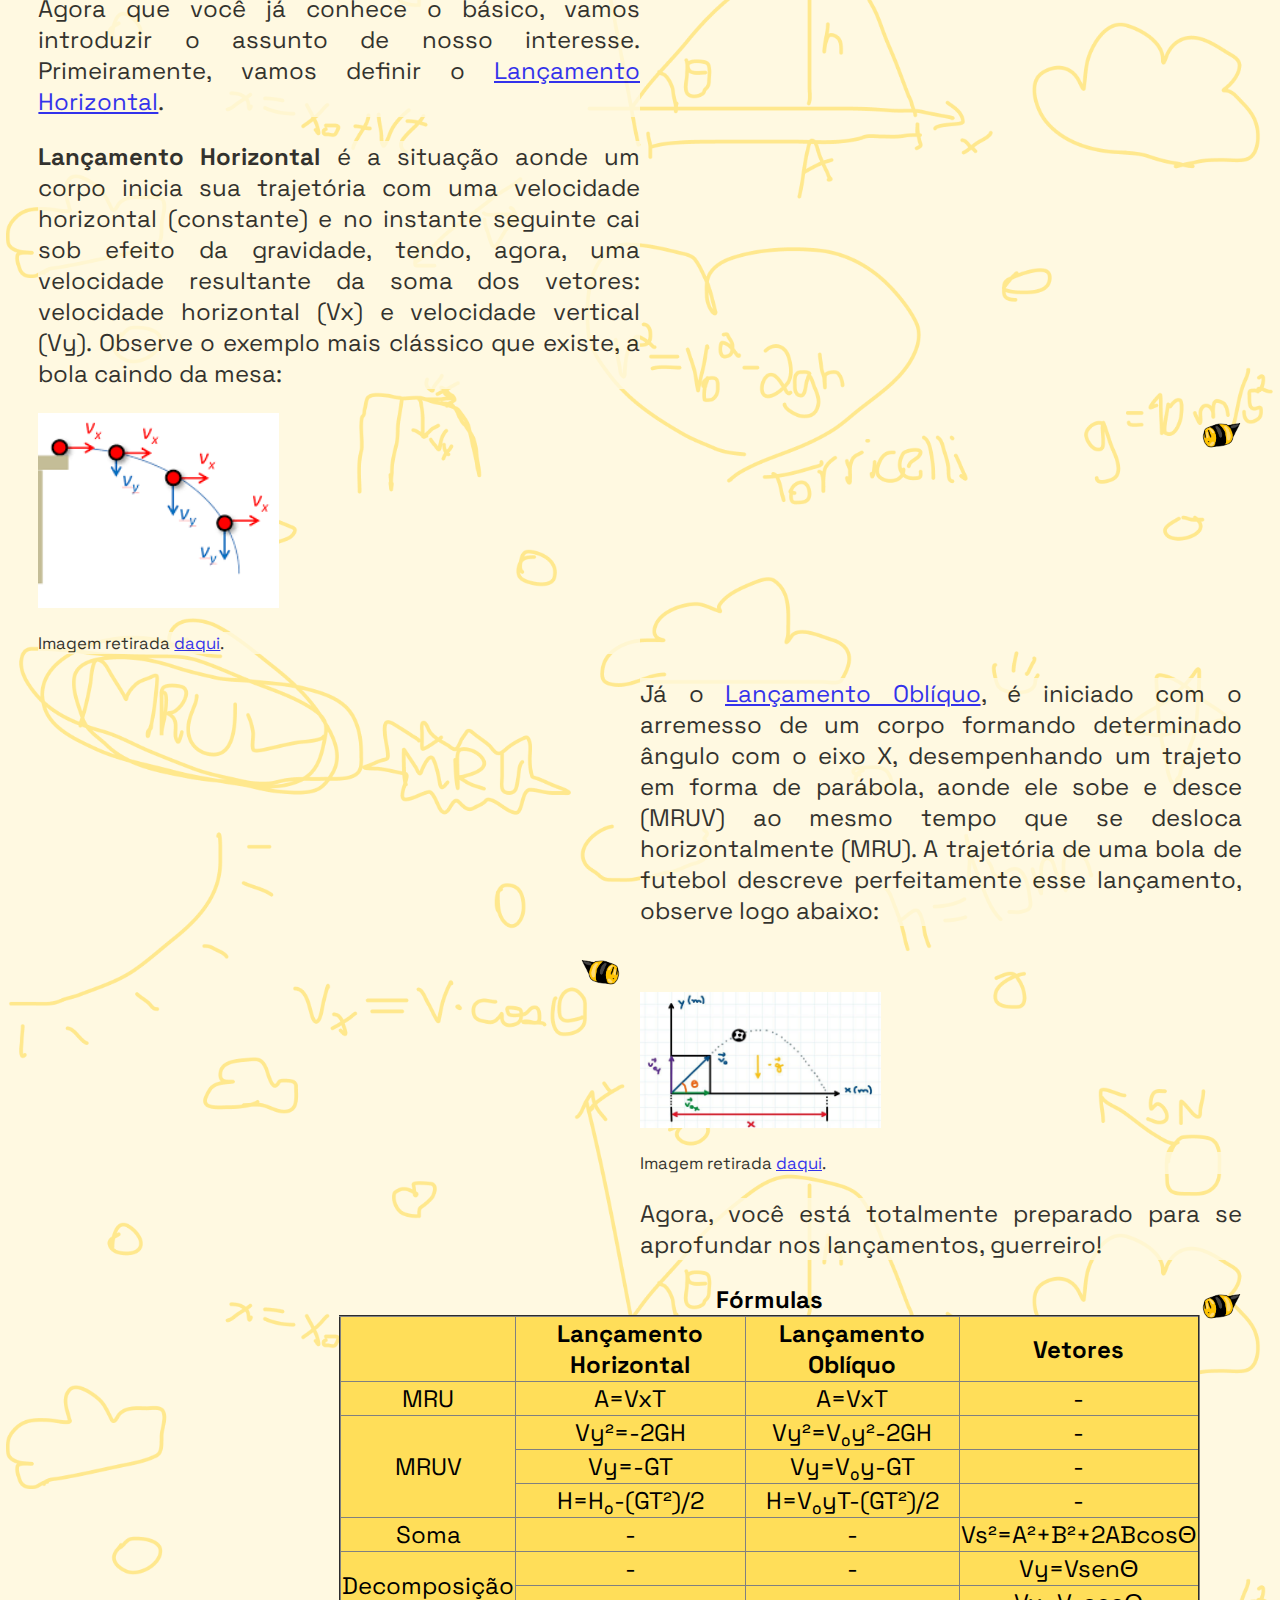
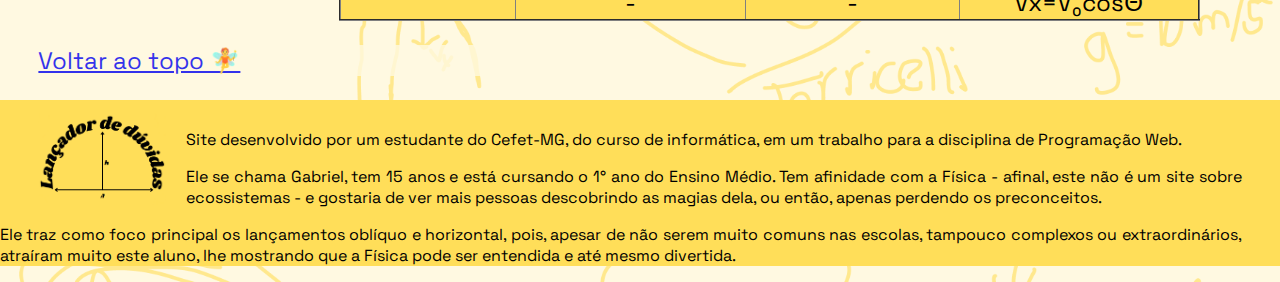
==== commit bcb2a005: "commit final" ====
--- a/index.html
+++ b/index.html
@@ -17,7 +17,7 @@
 </head>
 
 <body>
-    <header>        
+    <header>
         <ul>
             <li class="sublinhado"><a href="index.html">Introdução</a></li>
             <li><a href="lhorizontal.html">Lançamento Horizontal</a></li>
@@ -31,7 +31,8 @@
 
         <a class="easteregg"
             href="https://phet.colorado.edu/sims/html/projectile-motion/latest/projectile-motion_all.html?locale=pt_BR">☄️</a>
-        <p class="impar semclear">
+        <h3 class="semclear">Introdução</h3>
+        <p class="impar">
             Para começarmos nossos estudos sobre os lançamentos horizontal e oblíquo no
             vácuo, todos devemos ter uma noção básica sobre movimento uniforme <a href="./imgs/mapa_mru.pdf">(MRU)</a>,
             movimento uniformemente variado <a href="./imgs/mapa_mruv.jpeg">(MRUV)</a>:
@@ -39,8 +40,8 @@
         <iframe class="impar" width="560" height="315" src="https://www.youtube.com/embed/4nbrPfeBbWY"
             title="YouTube video player" frameborder="0"
             allow="accelerometer; autoplay; clipboard-write; encrypted-media; gyroscope; picture-in-picture; web-share"
-            allowfullscreen></iframe>        
-            <img class="bee beel" src="./imgs/bee.png">
+            allowfullscreen></iframe>
+        <img class="bee beel" src="./imgs/bee.png">
         <p class="par">
             e vetores:
         </p>
@@ -97,14 +98,14 @@
             <tbody>
                 <tr>
                     <td>MRU</td>
-                    <td>X=X&#8320;+VxT</td>
+                    <td>A=VxT</td>
                     <td>A=VxT</td>
                     <td>-</td>
                 </tr>
                 <tr>
                     <td rowspan="3">MRUV</td>
-                    <td>Vy²=-2G▲y</td>
-                    <td>Vy²=V&#8320;²-2G▲y</td>
+                    <td>Vy²=-2GH</td>
+                    <td>Vy²=V&#8320;y²-2GH</td>
                     <td>-</td>
                 </tr>
                 <tr>
@@ -113,8 +114,8 @@
                     <td>-</td>
                 </tr>
                 <tr>
-                    <td>Y=Y&#8320;-GT²/2</td>
-                    <td>Y=V&#8320;yT-GT²/2</td>
+                    <td>H=H&#8320;-(GT²)/2</td>
+                    <td>H=V&#8320;yT-(GT²)/2</td>
                     <td>-</td>
                 </tr>
                 <tr>
--- a/stile.css
+++ b/stile.css
@@ -12,7 +12,7 @@
 }
 
 body ::selection,
-body::selection{
+body::selection {
     color: orangered;
     background: #FFDE59;
 }
@@ -42,11 +42,11 @@
     text-decoration: underline;
 }
 
-ul {
+header ul {
     padding-left: 0%;
 }
 
-li {
+header li {
     display: inline-block;
     margin-left: 2%;
 }
@@ -63,11 +63,11 @@
 
 @keyframes girando {
     to {
-        transform: rotate(-45deg);
+        transform: rotate(-270deg);
     }
 
     from {
-        transform: rotate(45deg);
+        transform: rotate(90deg);
     }
 }
 
@@ -87,6 +87,10 @@
     background: #FFF9E1;
 }
 
+h3{
+    text-align: center;
+}
+
 .impar {
     margin-right: 50%;
 }
@@ -95,25 +99,35 @@
     margin-left: 50%;
 }
 
-.imgbola{
+.imgbola {
     width: 20%;
 }
-.imgbola:hover{
-    animation: girando 2s ease-in 0s infinite alternate;
-}
-
-.legenda{
+
+.imgbola:hover {
+    animation: girando 5s ease-in 0s infinite alternate;
+}
+
+.legenda {
     font-size: 70%;
 }
 
-table{
+.mapinha {
+    width: 50%;
+    margin-left: 25%;
+}
+
+#lobliquo {
+    width: 45%;
+}
+
+table {
     text-align: center;
     margin-left: 25%;
     background: #FFDE59;
     border-collapse: collapse;
 }
 
-tr:hover{
+tr:hover {
     background: #ecbf0b;
 }
 
@@ -134,7 +148,8 @@
     padding-right: 1.5%;
     margin-left: 3%;
 }
-#arremesso{
+
+#arremesso {
     margin-left: 45%;
     margin-right: 49.5%;
     opacity: 1;
@@ -143,43 +158,61 @@
     position: relative;
     animation: lhorizontal 3s ease-in 0s infinite normal;
 }
+
 @keyframes lhorizontal {
-    to{
+    to {
         top: 0;
-        left:0;
-    }
-    from{
+        left: 0;
+    }
+
+    from {
         transform: translateY(-100%);
         left: -10%;
     }
 }
-main li{
+
+main li {
     opacity: .8;
     display: block;
 }
-dl{
+
+dl {
     opacity: .8;
 }
-dd{
+
+dd {
     margin-left: 0%;
 }
-.bee{
+
+.bee {
     width: 3.5%;
     transition: transform 400ms linear;
 }
-.bee:hover{
+
+.bee:hover {
     transform: translateY(10%);
 }
-.beer{
-    float: right;       
-}
-
-.beel{
+
+.beer {
+    float: right;
+}
+
+.beel {
     float: left;
 }
-#bee1{
+
+#bee1 {
     margin-left: 45%;
 }
-#creditos{
+
+#b2{
+    margin-right: 45%;
+}
+
+#b3{
+    margin-left: 30%;
+}
+
+#creditos {
     font-size: 85%;
 }